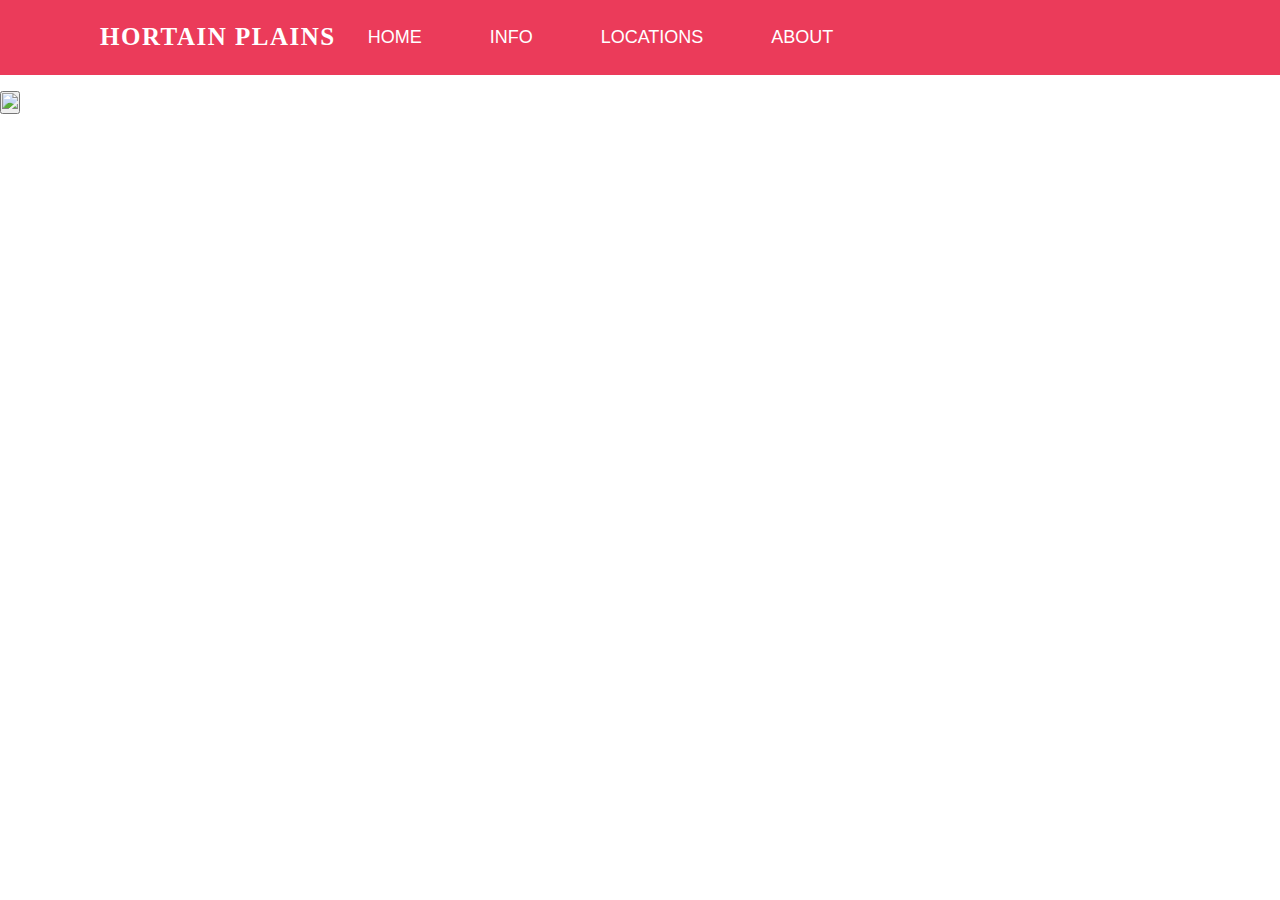
==== index.html @ 43b2dfae "Add files via upload" ====
<!DOCTYPE html>
<html lang="en">
<head>
  <title>Hortain Plains</title>
  <meta charset="UTF-8">
  <meta http-equiv="X-UA-Compatible" content="IE=edge">
  <meta name="viewport" content="width=device-width, initial-scale=1.0">
  <link rel="stylesheet" href="CSS\nav.css">
</head>
<!-- © Static Varibles™. It's Not A Bug, It's A Feture -->
<body>

  <!-- Do not change -->

   <!-- prelorder start  -->
   <div class="loader">
    <div class="sk-circle">
      <div class="sk-circle1 sk-child"></div>
      <div class="sk-circle2 sk-child"></div>
      <div class="sk-circle3 sk-child"></div>
      <div class="sk-circle4 sk-child"></div>
      <div class="sk-circle5 sk-child"></div>
      <div class="sk-circle6 sk-child"></div>
      <div class="sk-circle7 sk-child"></div>
      <div class="sk-circle8 sk-child"></div>
      <div class="sk-circle9 sk-child"></div>
      <div class="sk-circle10 sk-child"></div>
      <div class="sk-circle11 sk-child"></div>
      <div class="sk-circle12 sk-child"></div>
    </div>
  </div>
  <script src="JavaScript\pre.js" charset="utf-8"></script>

  <!-- prelorder end  -->

<!-- Nav Bar -->
  <nav id="navbar">

    <lable class="logo">
      <p style="font-family:Space;">Hortain Plains</p>
    </lable>
    <ul class="menu">
      <li><a href="index.html">Home</a></li>
      <li><a href="news.html">Info</a></li>

      <li><a href="gallery.html">Locations</a></li>
      <li><a href="about.html">About</a></li>
    </ul>
  </nav>

  <br><br>
  <header>
    <center>
      <div id="banner">
        <h1 style="color:#a5b1c2; font-family:Space; ">SPACE <span style="color:#bd3d3b;">news</span></h1><br>
    </center>
    </div>
  </header>

  <button onclick="topFunction()" id="myBtn" title="Go to top"><img src="Icons\up-arrow.png" style="width:70%;"></button>

  <script type="text/javascript">
    var lastScrollTop = 0;
    navbar = document.getElementById("navbar");
    window.addEventListener("scroll", function() {
      var scrollTop = window.pageYOffset || document
        .documentElement.scrollTop;

      if (scrollTop > lastScrollTop) {
        navbar.style.top = "-80px";
      } else {
        navbar.style.top = "0";
      }
      lastScrollTop = scrollTop;
    })

    window.addEventListener('scroll', function() {
      let header = document.querySelector('header');
      let windowPosition = window.scrollY > 0;
      header.classList.toggle('scrolling-active', windowPosition);
    })
  </script>

  <!-- Nav Bar -->

<!-- Do not change -->

<!-- Start of Async Drift Code -->
<script>
  "use strict";
  
  !function() {
    var t = window.driftt = window.drift = window.driftt || [];
    if (!t.init) {
      if (t.invoked) return void (window.console && console.error && console.error("Drift snippet included twice."));
      t.invoked = !0, t.methods = [ "identify", "config", "track", "reset", "debug", "show", "ping", "page", "hide", "off", "on" ], 
      t.factory = function(e) {
        return function() {
          var n = Array.prototype.slice.call(arguments);
          return n.unshift(e), t.push(n), t;
        };
      }, t.methods.forEach(function(e) {
        t[e] = t.factory(e);
      }), t.load = function(t) {
        var e = 3e5, n = Math.ceil(new Date() / e) * e, o = document.createElement("script");
        o.type = "text/javascript", o.async = !0, o.crossorigin = "anonymous", o.src = "https://js.driftt.com/include/" + n + "/" + t + ".js";
        var i = document.getElementsByTagName("script")[0];
        i.parentNode.insertBefore(o, i);
      };
    }
  }();
  drift.SNIPPET_VERSION = '0.3.1';
  drift.load('9fsafdw8dgue');
  </script>
  <!-- End of Async Drift Code -->

</body>
</html>
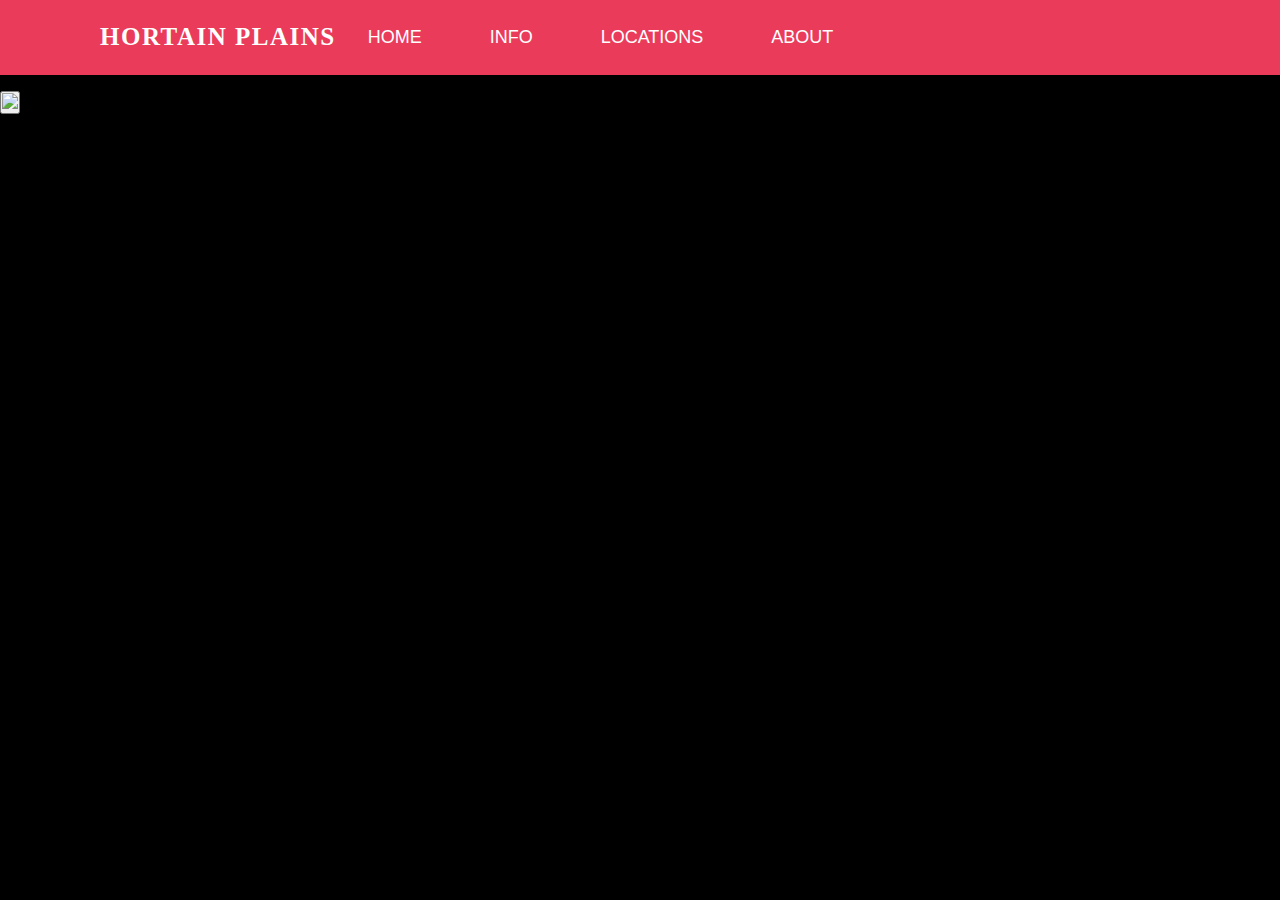
==== commit d6be9ace: "dy" ====
--- a/index.html
+++ b/index.html
@@ -6,6 +6,7 @@
   <meta http-equiv="X-UA-Compatible" content="IE=edge">
   <meta name="viewport" content="width=device-width, initial-scale=1.0">
   <link rel="stylesheet" href="CSS\nav.css">
+  <link rel="stylesheet" href="CSS\style.css">
 </head>
 <!-- © Static Varibles™. It's Not A Bug, It's A Feture -->
 <body>
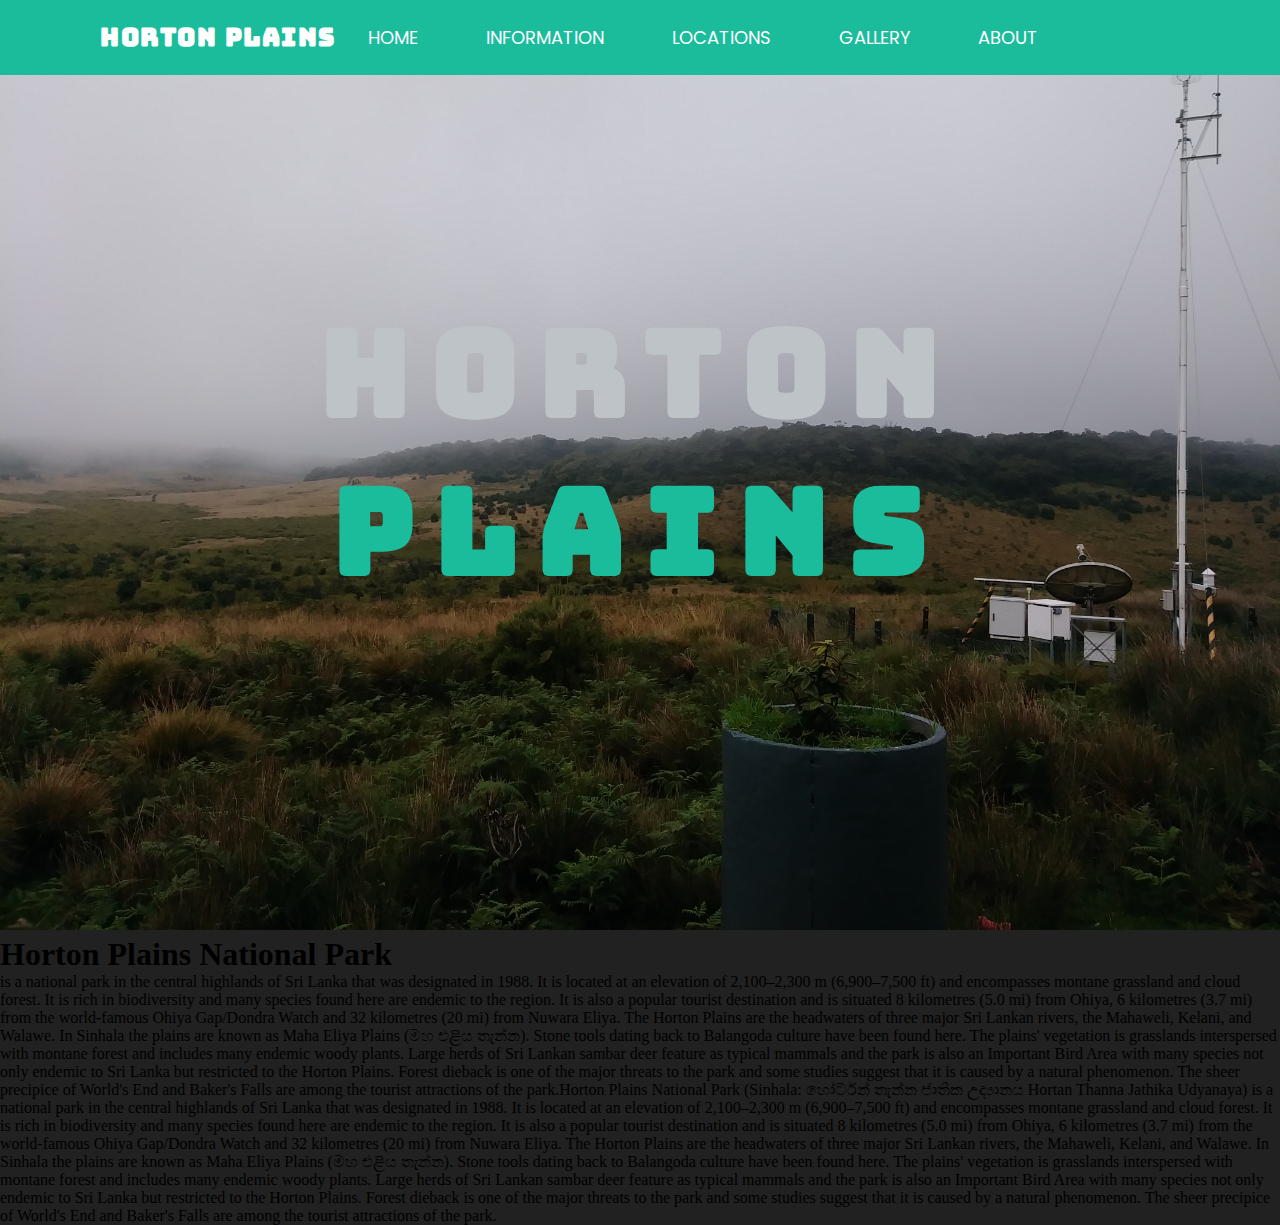
==== commit 97263530: "V 1.0" ====
--- a/index.html
+++ b/index.html
@@ -1,17 +1,38 @@
 <!DOCTYPE html>
 <html lang="en">
 <head>
-  <title>Hortain Plains</title>
+  <title>Horton Plains</title>
   <meta charset="UTF-8">
   <meta http-equiv="X-UA-Compatible" content="IE=edge">
   <meta name="viewport" content="width=device-width, initial-scale=1.0">
   <link rel="stylesheet" href="CSS\nav.css">
   <link rel="stylesheet" href="CSS\style.css">
 </head>
+<style>
+  header {
+    background-image:url("CSS/home.jpg");
+    background-repeat: no-repeat;
+    background-position: center center;
+    background-attachment: fixed;
+    -webkit-background-size: cover;
+    background-size: cover;
+    width: 100%;
+    height: 100vh;
+    display: -webkit-flex;
+    display: -moz-flex;
+    display: -ms-flex;
+    display: -o-flex;
+    display: flex;
+    justify-content: center;
+    align-items: center;
+    flex-flow: column;
+  }
+  </style>
 <!-- © Static Varibles™. It's Not A Bug, It's A Feture -->
 <body>
 
   <!-- Do not change -->
+  
 
    <!-- prelorder start  -->
    <div class="loader">
@@ -38,13 +59,13 @@
   <nav id="navbar">
 
     <lable class="logo">
-      <p style="font-family:Space;">Hortain Plains</p>
+      <p style="">Horton Plains</p>
     </lable>
     <ul class="menu">
       <li><a href="index.html">Home</a></li>
-      <li><a href="news.html">Info</a></li>
-
-      <li><a href="gallery.html">Locations</a></li>
+      <li><a href="info.html">Information </a></li>
+      <li><a href="Locations.html">Locations</a></li>
+      <li><a href="Gallery.html">Gallery</a></li>
       <li><a href="about.html">About</a></li>
     </ul>
   </nav>
@@ -53,12 +74,12 @@
   <header>
     <center>
       <div id="banner">
-        <h1 style="color:#a5b1c2; font-family:Space; ">SPACE <span style="color:#bd3d3b;">news</span></h1><br>
+        <h1 style="color:#bdc3c7; font-family:'Bungee', cursive; ">Horton <span style="color:#1abc9c;">Plains</span></h1><br>
     </center>
     </div>
   </header>
 
-  <button onclick="topFunction()" id="myBtn" title="Go to top"><img src="Icons\up-arrow.png" style="width:70%;"></button>
+  <!-- Nav hide -->
 
   <script type="text/javascript">
     var lastScrollTop = 0;
@@ -81,10 +102,11 @@
       header.classList.toggle('scrolling-active', windowPosition);
     })
   </script>
+  <!-- Nav hide -->
 
   <!-- Nav Bar -->
 
-<!-- Do not change -->
+
 
 <!-- Start of Async Drift Code -->
 <script>
@@ -115,5 +137,18 @@
   </script>
   <!-- End of Async Drift Code -->
 
+  <!-- Do not change -->
+
+
+<h1>Horton Plains National Park</h1> <p>is a national park in the central highlands of Sri Lanka that was designated in 1988. It is located at an elevation of 2,100–2,300 m (6,900–7,500 ft) and encompasses montane grassland and cloud forest. It is rich in biodiversity and many species found here are endemic to the region. It is also a popular tourist destination and is situated 8 kilometres (5.0 mi) from Ohiya, 6 kilometres (3.7 mi) from the world-famous Ohiya Gap/Dondra Watch and 32 kilometres (20 mi) from Nuwara Eliya.
+
+  The Horton Plains are the headwaters of three major Sri Lankan rivers, the Mahaweli, Kelani, and Walawe. In Sinhala the plains are known as Maha Eliya Plains (මහ එළිය තැන්න). Stone tools dating back to Balangoda culture have been found here. The plains' vegetation is grasslands interspersed with montane forest and includes many endemic woody plants. Large herds of Sri Lankan sambar deer feature as typical mammals and the park is also an Important Bird Area with many species not only endemic to Sri Lanka but restricted to the Horton Plains. Forest dieback is one of the major threats to the park and some studies suggest that it is caused by a natural phenomenon.
+  
+  The sheer precipice of World's End and Baker's Falls are among the tourist attractions of the park.Horton Plains National Park (Sinhala: හෝර්ටන් තැන්න ජාතික උද්‍යානය Hortan Thanna Jathika Udyanaya) is a national park in the central highlands of Sri Lanka that was designated in 1988. It is located at an elevation of 2,100–2,300 m (6,900–7,500 ft) and encompasses montane grassland and cloud forest. It is rich in biodiversity and many species found here are endemic to the region. It is also a popular tourist destination and is situated 8 kilometres (5.0 mi) from Ohiya, 6 kilometres (3.7 mi) from the world-famous Ohiya Gap/Dondra Watch and 32 kilometres (20 mi) from Nuwara Eliya.
+
+  The Horton Plains are the headwaters of three major Sri Lankan rivers, the Mahaweli, Kelani, and Walawe. In Sinhala the plains are known as Maha Eliya Plains (මහ එළිය තැන්න). Stone tools dating back to Balangoda culture have been found here. The plains' vegetation is grasslands interspersed with montane forest and includes many endemic woody plants. Large herds of Sri Lankan sambar deer feature as typical mammals and the park is also an Important Bird Area with many species not only endemic to Sri Lanka but restricted to the Horton Plains. Forest dieback is one of the major threats to the park and some studies suggest that it is caused by a natural phenomenon.
+  
+  The sheer precipice of World's End and Baker's Falls are among the tourist attractions of the park. </p>
+
 </body>
 </html>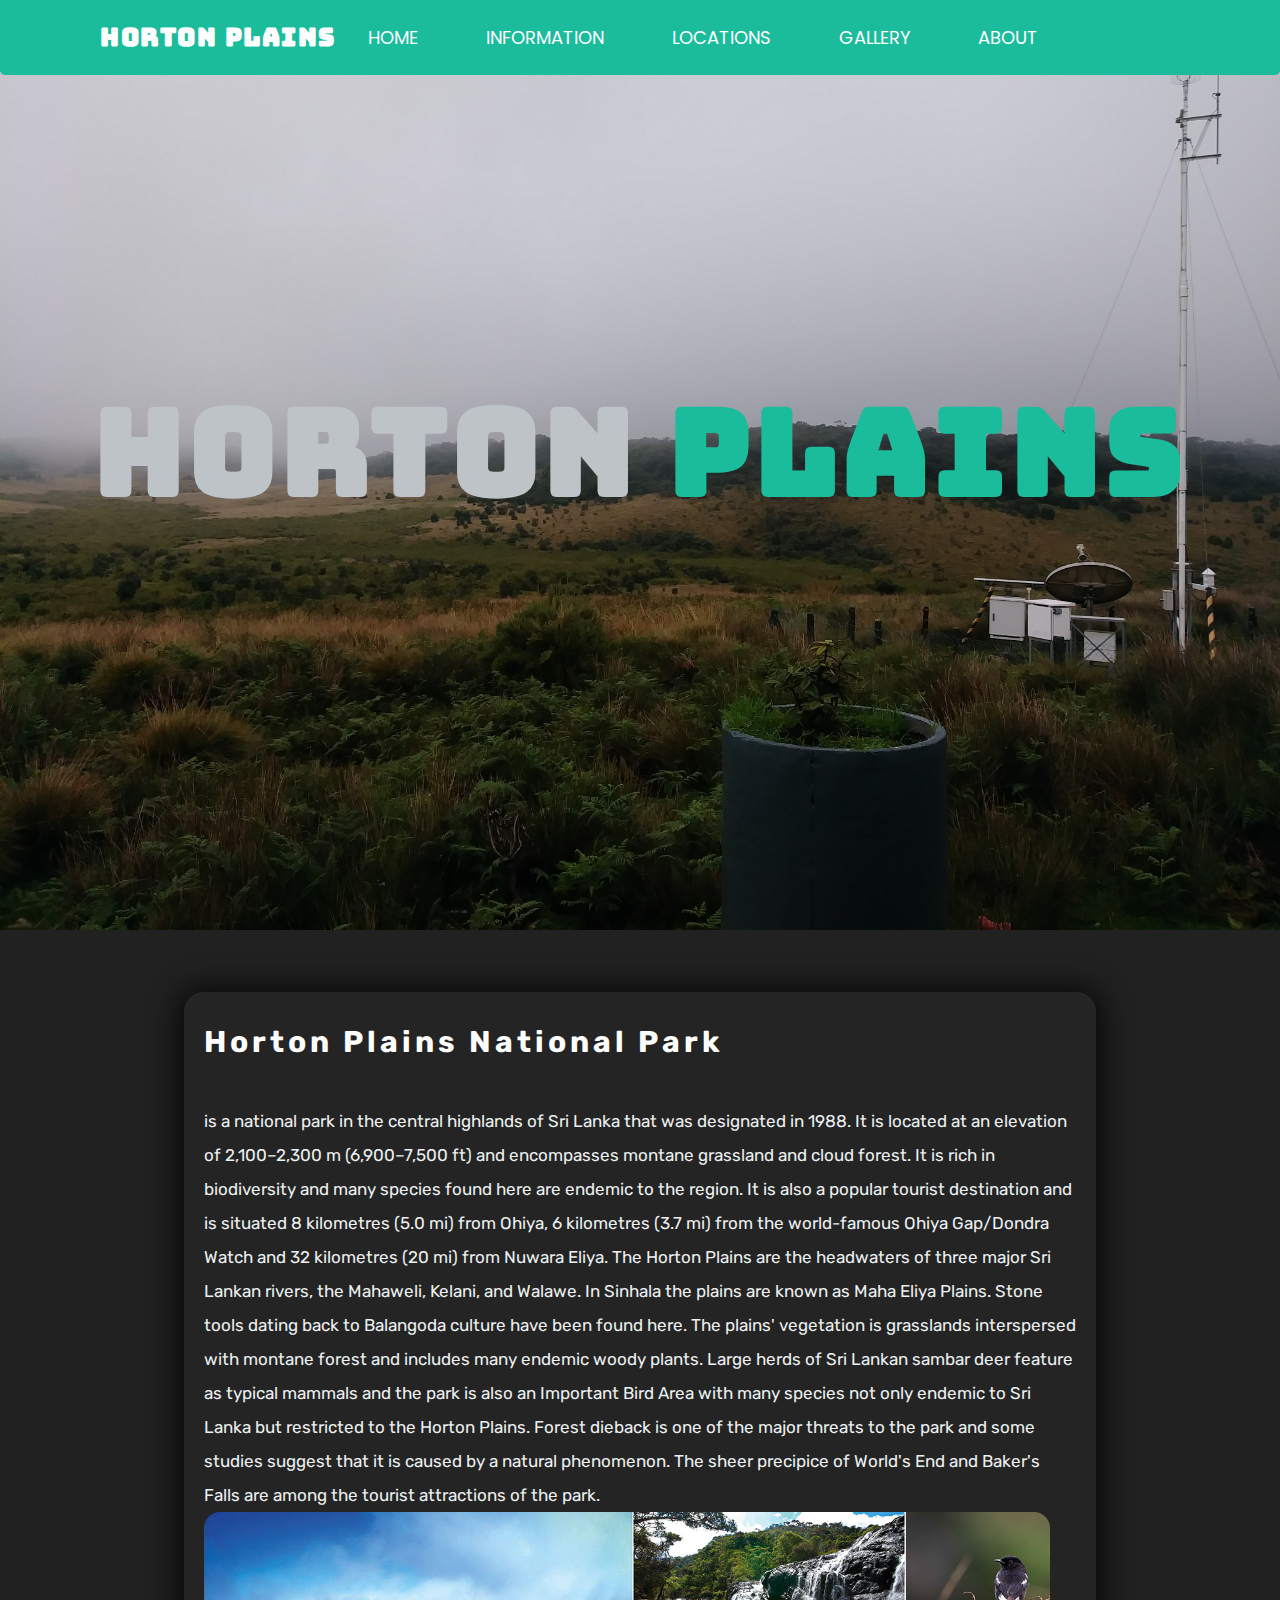
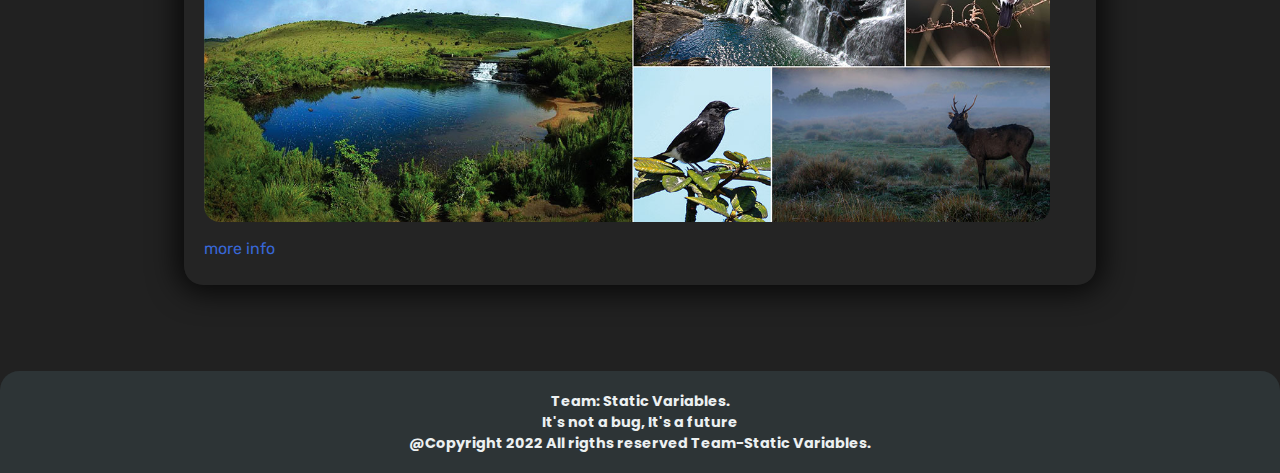
==== commit 1b9fa956: "Version 1.5" ====
--- a/index.html
+++ b/index.html
@@ -1,16 +1,17 @@
 <!DOCTYPE html>
 <html lang="en">
+
 <head>
   <title>Horton Plains</title>
   <meta charset="UTF-8">
   <meta http-equiv="X-UA-Compatible" content="IE=edge">
   <meta name="viewport" content="width=device-width, initial-scale=1.0">
-  <link rel="stylesheet" href="CSS\nav.css">
   <link rel="stylesheet" href="CSS\style.css">
 </head>
 <style>
   header {
-    background-image:url("CSS/home.jpg");
+    background-image: url("CSS/home.jpg");
+    backdrop-filter: blur(88px);
     background-repeat: no-repeat;
     background-position: center center;
     background-attachment: fixed;
@@ -27,15 +28,16 @@
     align-items: center;
     flex-flow: column;
   }
-  </style>
+</style>
 <!-- © Static Varibles™. It's Not A Bug, It's A Feture -->
+
 <body>
 
   <!-- Do not change -->
-  
 
-   <!-- prelorder start  -->
-   <div class="loader">
+
+  <!-- prelorder start  -->
+  <div class="loader">
     <div class="sk-circle">
       <div class="sk-circle1 sk-child"></div>
       <div class="sk-circle2 sk-child"></div>
@@ -55,11 +57,11 @@
 
   <!-- prelorder end  -->
 
-<!-- Nav Bar -->
+  <!-- Nav Bar -->
   <nav id="navbar">
 
     <lable class="logo">
-      <p style="">Horton Plains</p>
+      <p style=""><a href="index.html"></a>Horton Plains</a></p>
     </lable>
     <ul class="menu">
       <li><a href="index.html">Home</a></li>
@@ -74,7 +76,8 @@
   <header>
     <center>
       <div id="banner">
-        <h1 style="color:#bdc3c7; font-family:'Bungee', cursive; ">Horton <span style="color:#1abc9c;">Plains</span></h1><br>
+        <h1 style="color:#bdc3c7; font-family:'Bungee', cursive; font-size: 120px; ">Horton <span
+            style="color:#1abc9c;">Plains</span></h1><br>
     </center>
     </div>
   </header>
@@ -84,7 +87,7 @@
   <script type="text/javascript">
     var lastScrollTop = 0;
     navbar = document.getElementById("navbar");
-    window.addEventListener("scroll", function() {
+    window.addEventListener("scroll", function () {
       var scrollTop = window.pageYOffset || document
         .documentElement.scrollTop;
 
@@ -96,7 +99,7 @@
       lastScrollTop = scrollTop;
     })
 
-    window.addEventListener('scroll', function() {
+    window.addEventListener('scroll', function () {
       let header = document.querySelector('header');
       let windowPosition = window.scrollY > 0;
       header.classList.toggle('scrolling-active', windowPosition);
@@ -108,47 +111,82 @@
 
 
 
-<!-- Start of Async Drift Code -->
-<script>
-  "use strict";
-  
-  !function() {
-    var t = window.driftt = window.drift = window.driftt || [];
-    if (!t.init) {
-      if (t.invoked) return void (window.console && console.error && console.error("Drift snippet included twice."));
-      t.invoked = !0, t.methods = [ "identify", "config", "track", "reset", "debug", "show", "ping", "page", "hide", "off", "on" ], 
-      t.factory = function(e) {
-        return function() {
-          var n = Array.prototype.slice.call(arguments);
-          return n.unshift(e), t.push(n), t;
-        };
-      }, t.methods.forEach(function(e) {
-        t[e] = t.factory(e);
-      }), t.load = function(t) {
-        var e = 3e5, n = Math.ceil(new Date() / e) * e, o = document.createElement("script");
-        o.type = "text/javascript", o.async = !0, o.crossorigin = "anonymous", o.src = "https://js.driftt.com/include/" + n + "/" + t + ".js";
-        var i = document.getElementsByTagName("script")[0];
-        i.parentNode.insertBefore(o, i);
-      };
-    }
-  }();
-  drift.SNIPPET_VERSION = '0.3.1';
-  drift.load('9fsafdw8dgue');
+  <!-- Start of Async Drift Code -->
+  <script>
+    "use strict";
+
+    ! function () {
+      var t = window.driftt = window.drift = window.driftt || [];
+      if (!t.init) {
+        if (t.invoked) return void(window.console && console.error && console.error("Drift snippet included twice."));
+        t.invoked = !0, t.methods = ["identify", "config", "track", "reset", "debug", "show", "ping", "page", "hide",
+            "off", "on"
+          ],
+          t.factory = function (e) {
+            return function () {
+              var n = Array.prototype.slice.call(arguments);
+              return n.unshift(e), t.push(n), t;
+            };
+          }, t.methods.forEach(function (e) {
+            t[e] = t.factory(e);
+          }), t.load = function (t) {
+            var e = 3e5,
+              n = Math.ceil(new Date() / e) * e,
+              o = document.createElement("script");
+            o.type = "text/javascript", o.async = !0, o.crossorigin = "anonymous", o.src =
+              "https://js.driftt.com/include/" + n + "/" + t + ".js";
+            var i = document.getElementsByTagName("script")[0];
+            i.parentNode.insertBefore(o, i);
+          };
+      }
+    }();
+    drift.SNIPPET_VERSION = '0.3.1';
+    drift.load('9fsafdw8dgue');
   </script>
   <!-- End of Async Drift Code -->
 
   <!-- Do not change -->
+  <div class="margin">
+    <div class="main">
+      <div class="box">
+
+        <h1 style="color:rgb(255, 255, 255)">Horton Plains National Park</h1> <br>
+        <p>is a national park in the central highlands of Sri Lanka that was designated in 1988. It is located at an
+          elevation of 2,100–2,300 m (6,900–7,500 ft) and encompasses montane grassland and cloud forest. It is rich in
+          biodiversity and many species found here are endemic to the region. It is also a popular tourist destination
+          and is situated 8 kilometres (5.0 mi) from Ohiya, 6 kilometres (3.7 mi) from the world-famous Ohiya Gap/Dondra
+          Watch and 32 kilometres (20 mi) from Nuwara Eliya.
+
+          The Horton Plains are the headwaters of three major Sri Lankan rivers, the Mahaweli, Kelani, and Walawe. In
+          Sinhala the plains are known as Maha Eliya Plains. Stone tools dating back to Balangoda culture have been
+          found here. The plains' vegetation is grasslands interspersed with montane forest and includes many endemic
+          woody plants. Large herds of Sri Lankan sambar deer feature as typical mammals and the park is also an
+          Important Bird Area with many species not only endemic to Sri Lanka but restricted to the Horton Plains.
+          Forest dieback is one of the major threats to the park and some studies suggest that it is caused by a natural
+          phenomenon.
+
+          The sheer precipice of World's End and Baker's Falls are among the tourist attractions of the park.
+          
+          <img src="Images\info_1.jpg" width=97% style="border-radius: 1rem; ">
+            <p>
+              <div class="more"></div><a href="info.html"> more info </a></div> 
+            </p>
+          
+
+        </p>
+
+      </div>
 
 
-<h1>Horton Plains National Park</h1> <p>is a national park in the central highlands of Sri Lanka that was designated in 1988. It is located at an elevation of 2,100–2,300 m (6,900–7,500 ft) and encompasses montane grassland and cloud forest. It is rich in biodiversity and many species found here are endemic to the region. It is also a popular tourist destination and is situated 8 kilometres (5.0 mi) from Ohiya, 6 kilometres (3.7 mi) from the world-famous Ohiya Gap/Dondra Watch and 32 kilometres (20 mi) from Nuwara Eliya.
-
-  The Horton Plains are the headwaters of three major Sri Lankan rivers, the Mahaweli, Kelani, and Walawe. In Sinhala the plains are known as Maha Eliya Plains (මහ එළිය තැන්න). Stone tools dating back to Balangoda culture have been found here. The plains' vegetation is grasslands interspersed with montane forest and includes many endemic woody plants. Large herds of Sri Lankan sambar deer feature as typical mammals and the park is also an Important Bird Area with many species not only endemic to Sri Lanka but restricted to the Horton Plains. Forest dieback is one of the major threats to the park and some studies suggest that it is caused by a natural phenomenon.
-  
-  The sheer precipice of World's End and Baker's Falls are among the tourist attractions of the park.Horton Plains National Park (Sinhala: හෝර්ටන් තැන්න ජාතික උද්‍යානය Hortan Thanna Jathika Udyanaya) is a national park in the central highlands of Sri Lanka that was designated in 1988. It is located at an elevation of 2,100–2,300 m (6,900–7,500 ft) and encompasses montane grassland and cloud forest. It is rich in biodiversity and many species found here are endemic to the region. It is also a popular tourist destination and is situated 8 kilometres (5.0 mi) from Ohiya, 6 kilometres (3.7 mi) from the world-famous Ohiya Gap/Dondra Watch and 32 kilometres (20 mi) from Nuwara Eliya.
-
-  The Horton Plains are the headwaters of three major Sri Lankan rivers, the Mahaweli, Kelani, and Walawe. In Sinhala the plains are known as Maha Eliya Plains (මහ එළිය තැන්න). Stone tools dating back to Balangoda culture have been found here. The plains' vegetation is grasslands interspersed with montane forest and includes many endemic woody plants. Large herds of Sri Lankan sambar deer feature as typical mammals and the park is also an Important Bird Area with many species not only endemic to Sri Lanka but restricted to the Horton Plains. Forest dieback is one of the major threats to the park and some studies suggest that it is caused by a natural phenomenon.
-  
-  The sheer precipice of World's End and Baker's Falls are among the tourist attractions of the park. </p>
+    </div>
+  </div>
+  ​<footer>
+    <b><p style= "font-family:'Poppins', sans-serif; color:#ecf0f1; font-size: .9rem;">Team: Static Variables.<br>
+      It's not a bug, It's a future<br>
+    @Copyright 2022 All rigths reserved Team-Static Variables.</p>
+  </b>
+  </footer>
 
 </body>
+
 </html>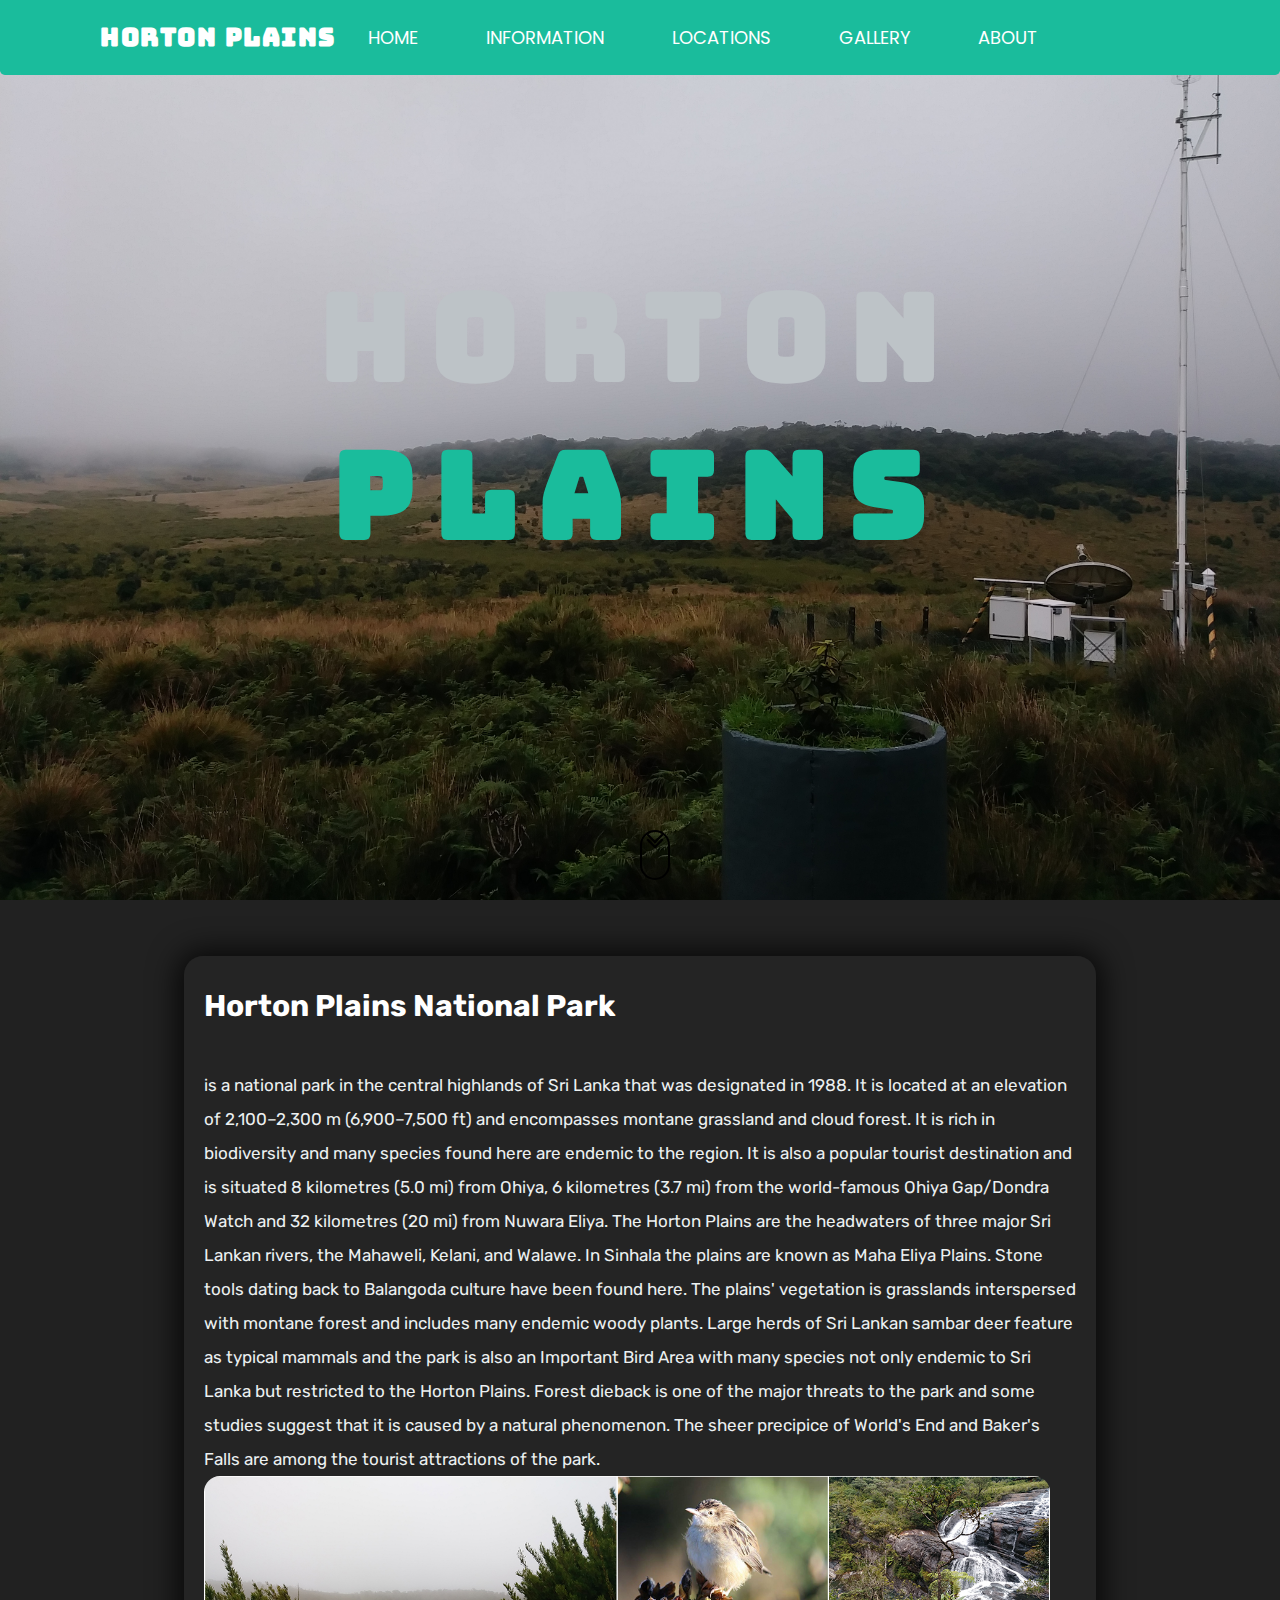
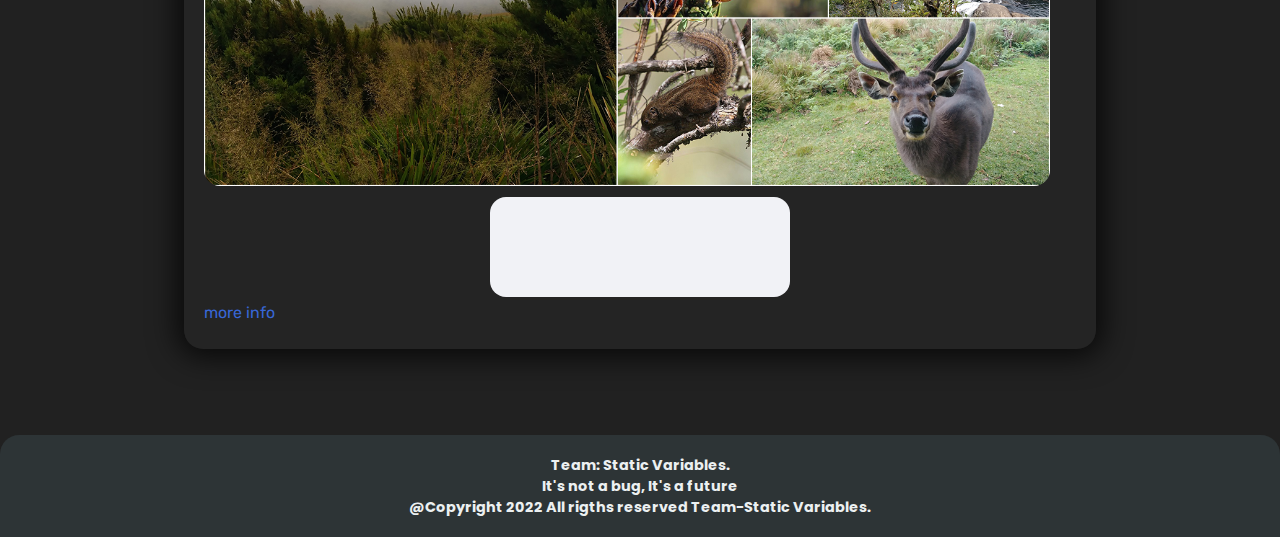
==== commit 6090ed57: "Version 2.0" ====
--- a/index.html
+++ b/index.html
@@ -53,7 +53,7 @@
       <div class="sk-circle12 sk-child"></div>
     </div>
   </div>
-  <script src="JavaScript\pre.js" charset="utf-8"></script>
+  <script src="JS\pre.js" charset="utf-8"></script>
 
   <!-- prelorder end  -->
 
@@ -72,12 +72,14 @@
     </ul>
   </nav>
 
-  <br><br>
+  
   <header>
     <center>
       <div id="banner">
         <h1 style="color:#bdc3c7; font-family:'Bungee', cursive; font-size: 120px; ">Horton <span
             style="color:#1abc9c;">Plains</span></h1><br>
+            <div class="scroll-down"></div>
+            
     </center>
     </div>
   </header>
@@ -166,25 +168,27 @@
           phenomenon.
 
           The sheer precipice of World's End and Baker's Falls are among the tourist attractions of the park.
-          
+
           <img src="Images\info_1.jpg" width=97% style="border-radius: 1rem; ">
-            <p>
-              <div class="more"></div><a href="info.html"> more info </a></div> 
-            </p>
-          
-
-        </p>
-
+          <p>
+            <div class="more"></div><a href="info.html"> more info </a>
       </div>
+      </p>
 
 
+      </p>
+
     </div>
+
+
+  </div>
   </div>
   ​<footer>
-    <b><p style= "font-family:'Poppins', sans-serif; color:#ecf0f1; font-size: .9rem;">Team: Static Variables.<br>
-      It's not a bug, It's a future<br>
-    @Copyright 2022 All rigths reserved Team-Static Variables.</p>
-  </b>
+    <b>
+      <p style="font-family:'Poppins', sans-serif; color:#ecf0f1; font-size: .9rem;">Team: Static Variables.<br>
+        It's not a bug, It's a future<br>
+        @Copyright 2022 All rigths reserved Team-Static Variables.</p>
+    </b>
   </footer>
 
 </body>
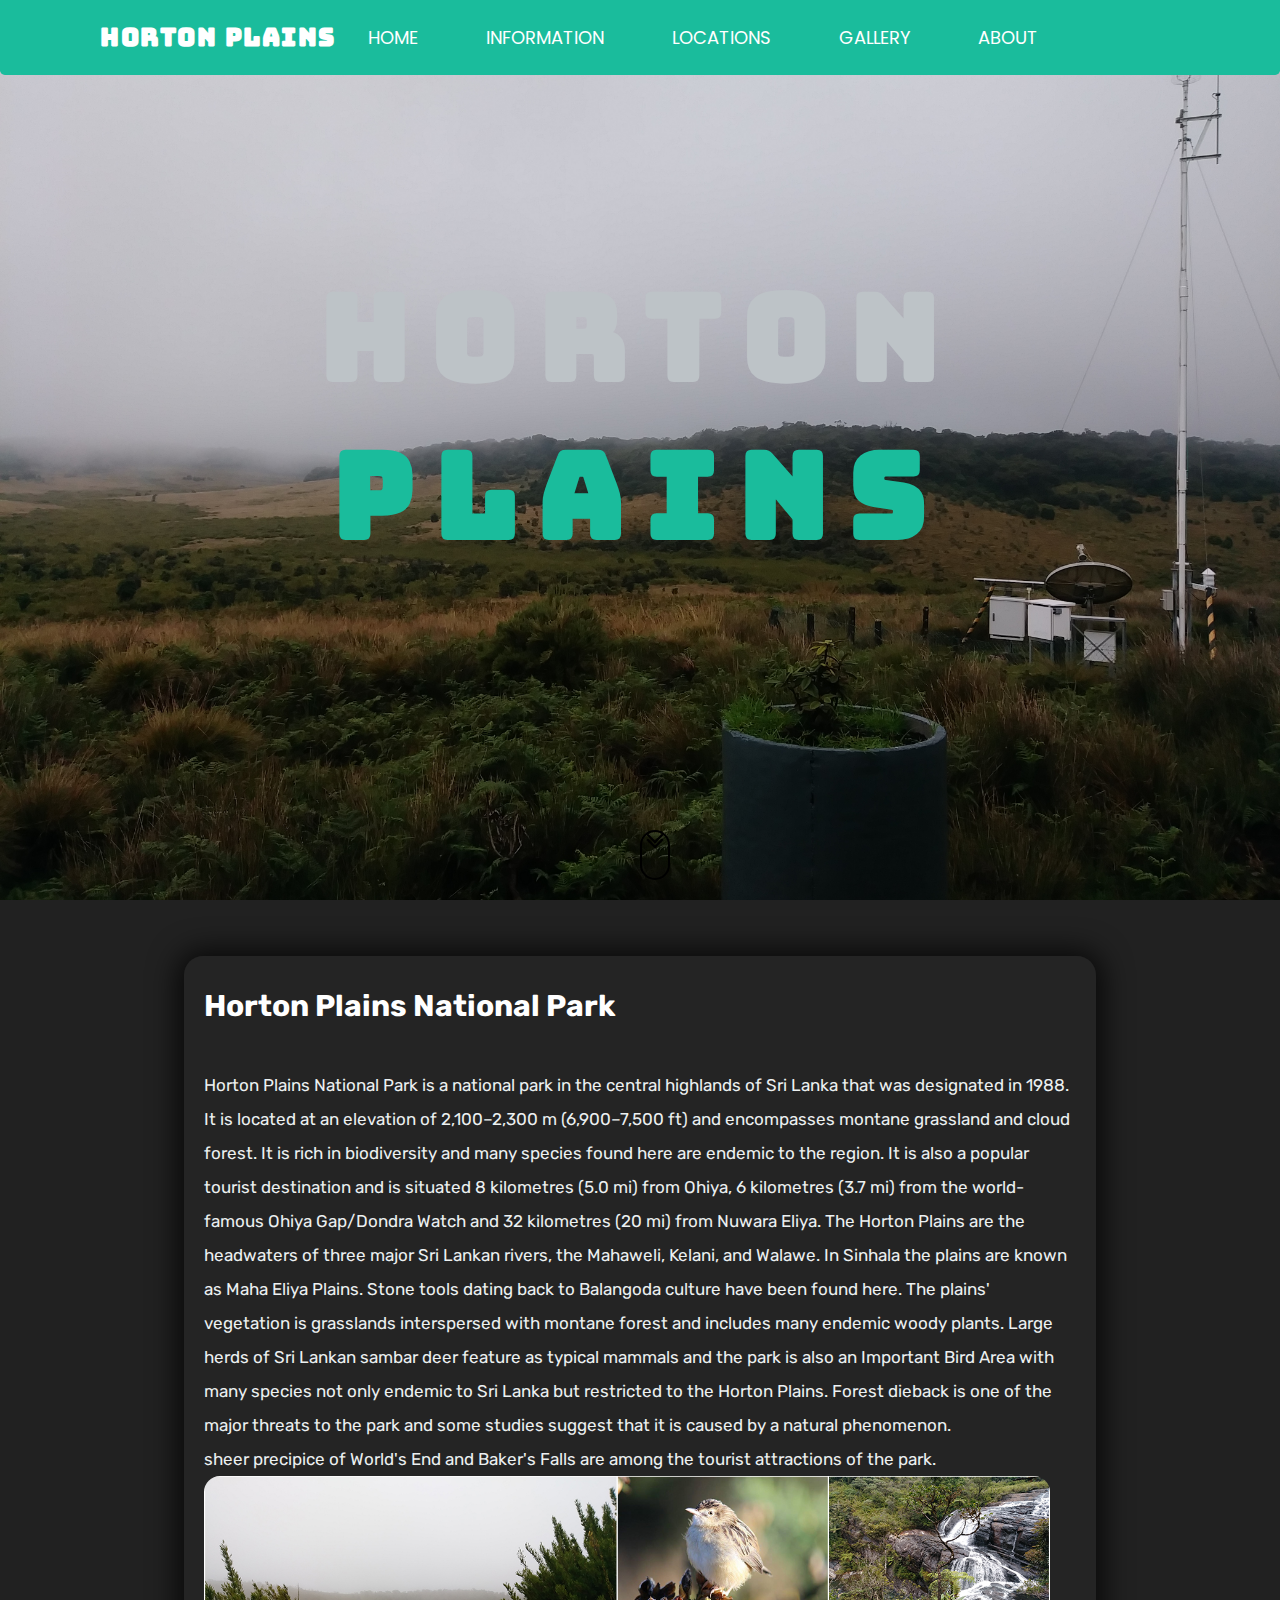
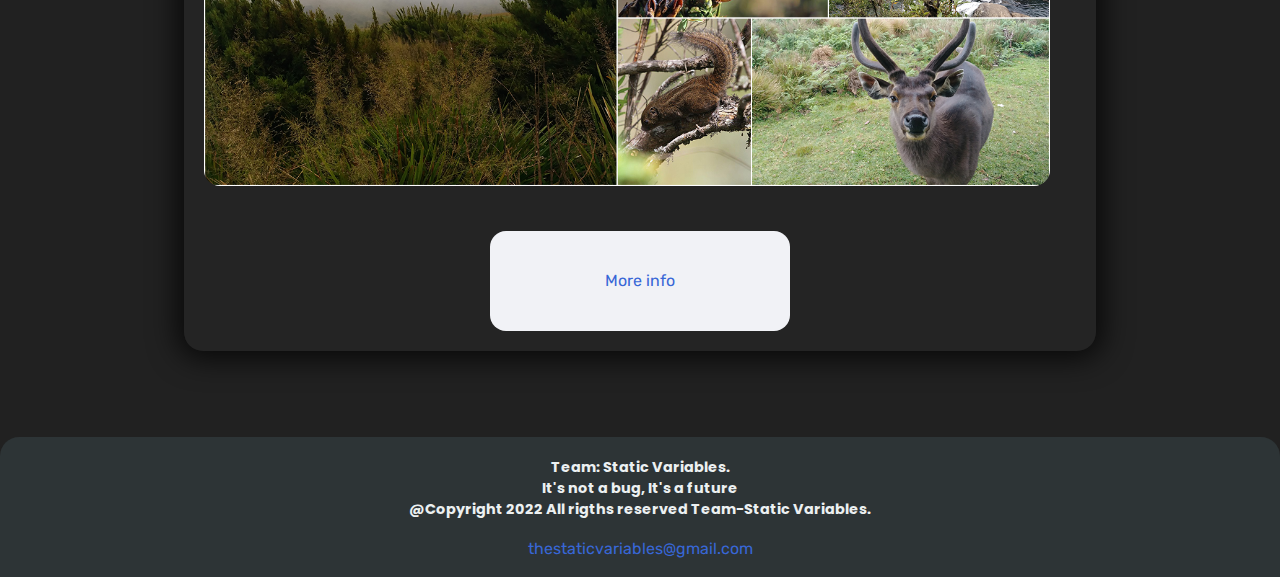
==== commit b0f6395c: "Version 2.1" ====
--- a/index.html
+++ b/index.html
@@ -153,7 +153,7 @@
       <div class="box">
 
         <h1 style="color:rgb(255, 255, 255)">Horton Plains National Park</h1> <br>
-        <p>is a national park in the central highlands of Sri Lanka that was designated in 1988. It is located at an
+        <p>Horton Plains National Park is a national park in the central highlands of Sri Lanka that was designated in 1988. It is located at an
           elevation of 2,100–2,300 m (6,900–7,500 ft) and encompasses montane grassland and cloud forest. It is rich in
           biodiversity and many species found here are endemic to the region. It is also a popular tourist destination
           and is situated 8 kilometres (5.0 mi) from Ohiya, 6 kilometres (3.7 mi) from the world-famous Ohiya Gap/Dondra
@@ -165,13 +165,13 @@
           woody plants. Large herds of Sri Lankan sambar deer feature as typical mammals and the park is also an
           Important Bird Area with many species not only endemic to Sri Lanka but restricted to the Horton Plains.
           Forest dieback is one of the major threats to the park and some studies suggest that it is caused by a natural
-          phenomenon.
+          phenomenon.</p>
 
-          The sheer precipice of World's End and Baker's Falls are among the tourist attractions of the park.
+          <span style="text-align: left;";><p style="text-align: left;"> sheer precipice of World's End and Baker's Falls are among the tourist attractions of the park.</span>
 
           <img src="Images\info_1.jpg" width=97% style="border-radius: 1rem; ">
-          <p>
-            <div class="more"></div><a href="info.html"> more info </a>
+          <p><br>
+            <div class="more"><a href="info.html"> More info </a></div>
       </div>
       </p>
 
@@ -185,10 +185,10 @@
   </div>
   ​<footer>
     <b>
-      <p style="font-family:'Poppins', sans-serif; color:#ecf0f1; font-size: .9rem;">Team: Static Variables.<br>
+      <p style="font-family:'Poppins', sans-serif; color:#ecf0f1; font-size: .9rem; text-align: center;">Team: Static Variables.<br>
         It's not a bug, It's a future<br>
         @Copyright 2022 All rigths reserved Team-Static Variables.</p>
-    </b>
+    </b><br><a href="mailto:thestaticvariablesteam@gmail.com">thestaticvariables@gmail.com</a>
   </footer>
 
 </body>
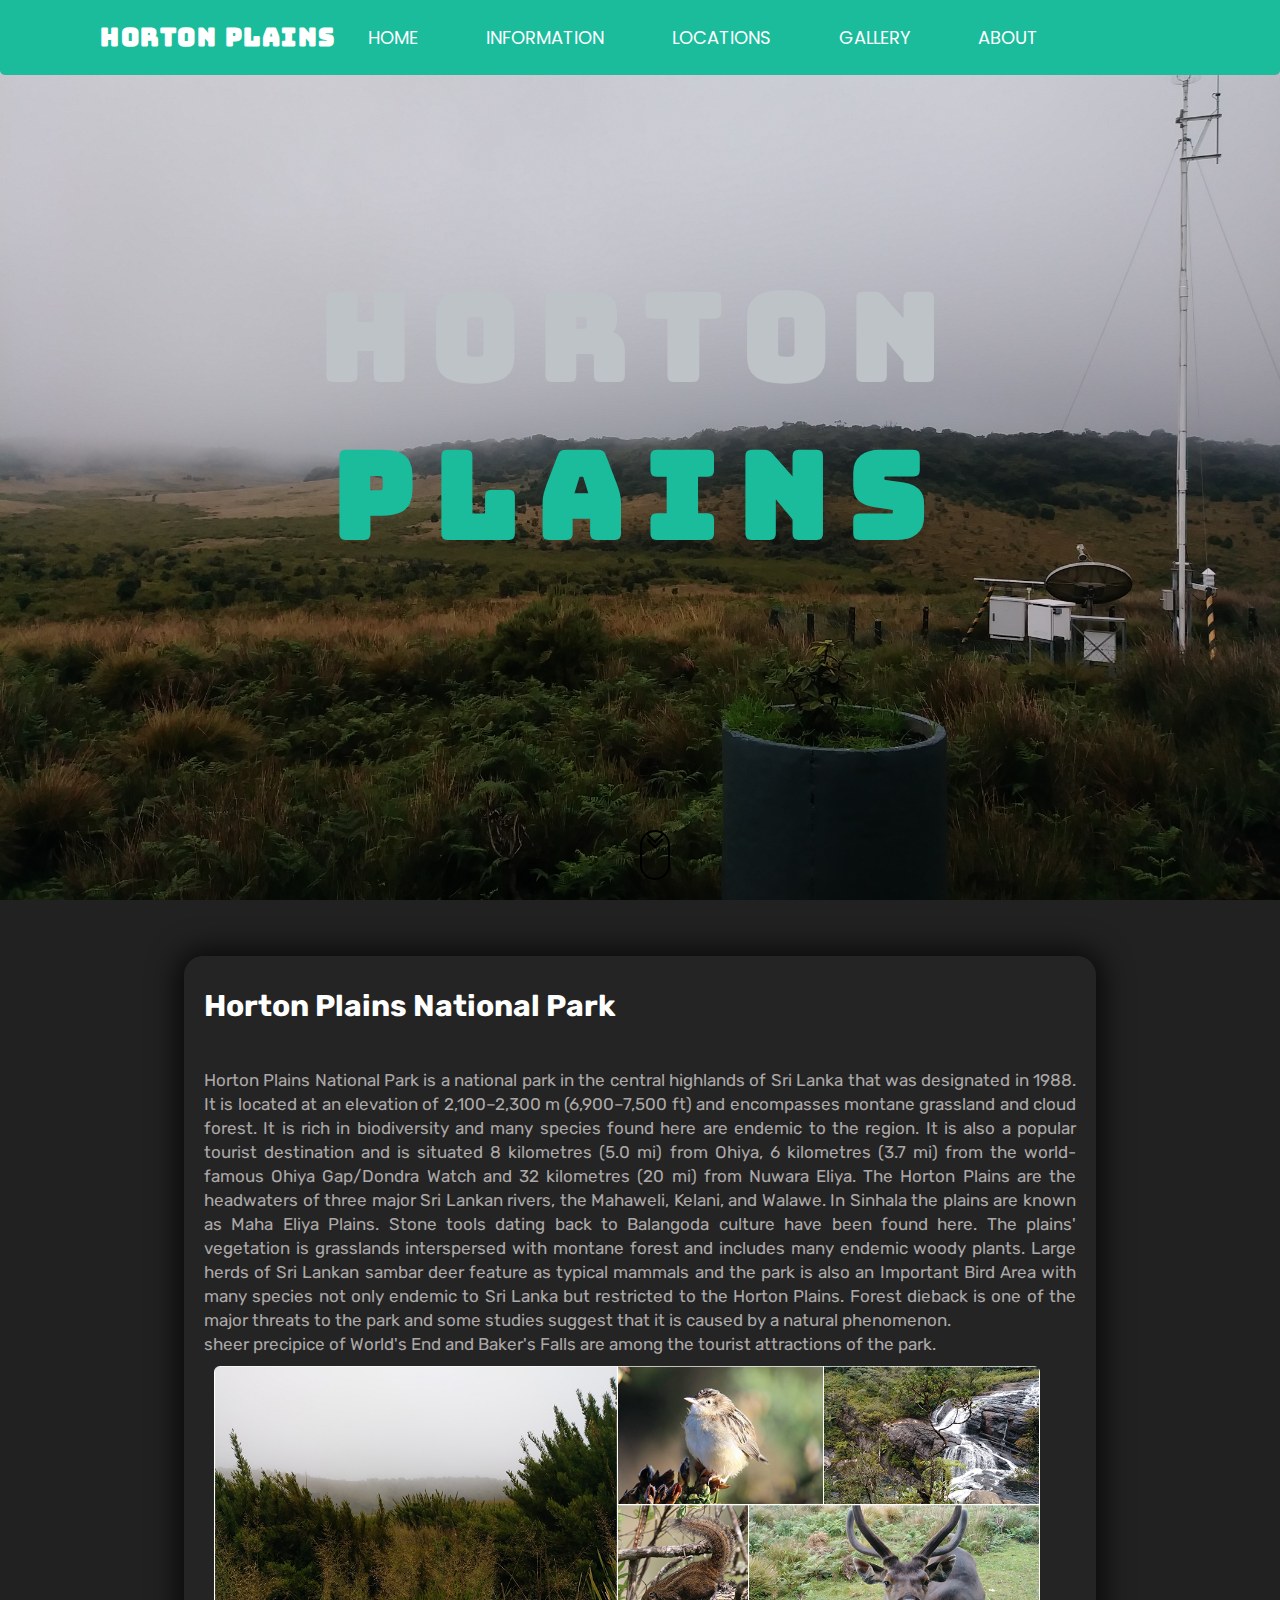
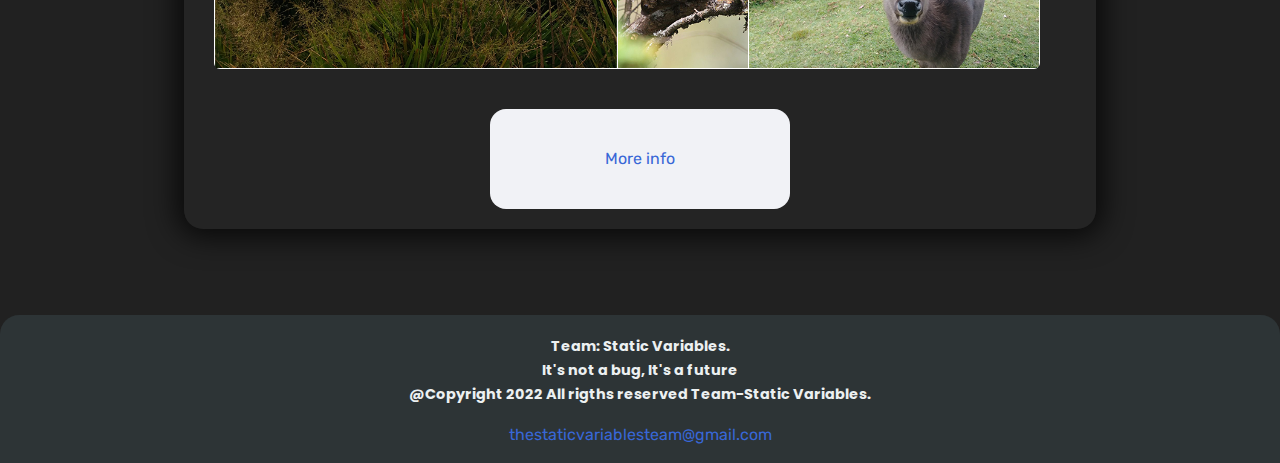
==== commit 955ca59c: "Version 3.0" ====
--- a/index.html
+++ b/index.html
@@ -7,6 +7,7 @@
   <meta http-equiv="X-UA-Compatible" content="IE=edge">
   <meta name="viewport" content="width=device-width, initial-scale=1.0">
   <link rel="stylesheet" href="CSS\style.css">
+  
 </head>
 <style>
   header {
@@ -56,7 +57,79 @@
   <script src="JS\pre.js" charset="utf-8"></script>
 
   <!-- prelorder end  -->
-
+  <div class="sidebar">
+    <div class="logo-details">
+      <i class='bx bxl-c-plus-plus icon'></i>
+      <div class="logo_name">Horton Plains</div>
+      <i class='bx bx-menu' id="btn"></i>
+    </div>
+    <ul class="nav-list">
+     
+      <li>
+        <a href="index.html">
+          <i class='bx bxs-home' ></i>
+          <span class="links_name">Home</span>
+        </a>
+        <span class="tooltip">Home</span>
+      </li>
+      <li>
+        <a href="info.html">
+          <i class='bx bx-info-circle' ></i>
+          <span class="links_name">Information</span>
+        </a>
+        <span class="tooltip">Information</span>
+      </li>
+      <li>
+        <a href="Locations.html">
+          <i class='bx bx-location-plus' ></i>
+          <span class="links_name">Locations</span>
+        </a>
+        <span class="tooltip">Locations</span>
+      </li>
+      <li>
+        <a href="Gallery.html">
+          <i class='bx bx-photo-album' ></i>
+          <span class="links_name">Gallery</span>
+        </a>
+        <span class="tooltip">Gallery</span>
+      </li>
+      <li>
+        <a href="about.html">
+          <i class='bx bxs-user' ></i>
+          <span class="links_name">About</span>
+        </a>
+        <span class="tooltip">About</span>
+      </li>
+      <li>
+        
+     
+    </ul>
+  </div>
+
+  <script>
+    let sidebar = document.querySelector(".sidebar");
+    let closeBtn = document.querySelector("#btn");
+    let searchBtn = document.querySelector(".bx-search");
+
+    closeBtn.addEventListener("click", () => {
+      sidebar.classList.toggle("open");
+      menuBtnChange(); //calling the function(optional)
+    });
+
+    searchBtn.addEventListener("click", () => { // Sidebar open when you click on the search iocn
+      sidebar.classList.toggle("open");
+      menuBtnChange(); //calling the function(optional)
+    });
+
+    // following are the code to change sidebar button(optional)
+    function menuBtnChange() {
+      if (sidebar.classList.contains("open")) {
+        closeBtn.classList.replace("bx-menu", "bx-menu-alt-right"); //replacing the iocns class
+      } else {
+        closeBtn.classList.replace("bx-menu-alt-right", "bx-menu"); //replacing the iocns class
+      }
+    }
+  </script>
   <!-- Nav Bar -->
   <nav id="navbar">
 
@@ -169,7 +242,7 @@
 
           <span style="text-align: left;";><p style="text-align: left;"> sheer precipice of World's End and Baker's Falls are among the tourist attractions of the park.</span>
 
-          <img src="Images\info_1.jpg" width=97% style="border-radius: 1rem; ">
+          <img src="Images\info_1.jpg" width=97% style="border-radius: 1rem; padding: 10px;">
           <p><br>
             <div class="more"><a href="info.html"> More info </a></div>
       </div>
@@ -188,7 +261,7 @@
       <p style="font-family:'Poppins', sans-serif; color:#ecf0f1; font-size: .9rem; text-align: center;">Team: Static Variables.<br>
         It's not a bug, It's a future<br>
         @Copyright 2022 All rigths reserved Team-Static Variables.</p>
-    </b><br><a href="mailto:thestaticvariablesteam@gmail.com">thestaticvariables@gmail.com</a>
+    </b><br><a href="mailto:thestaticvariablesteam@gmail.com">thestaticvariablesteam@gmail.com</a>
   </footer>
 
 </body>
